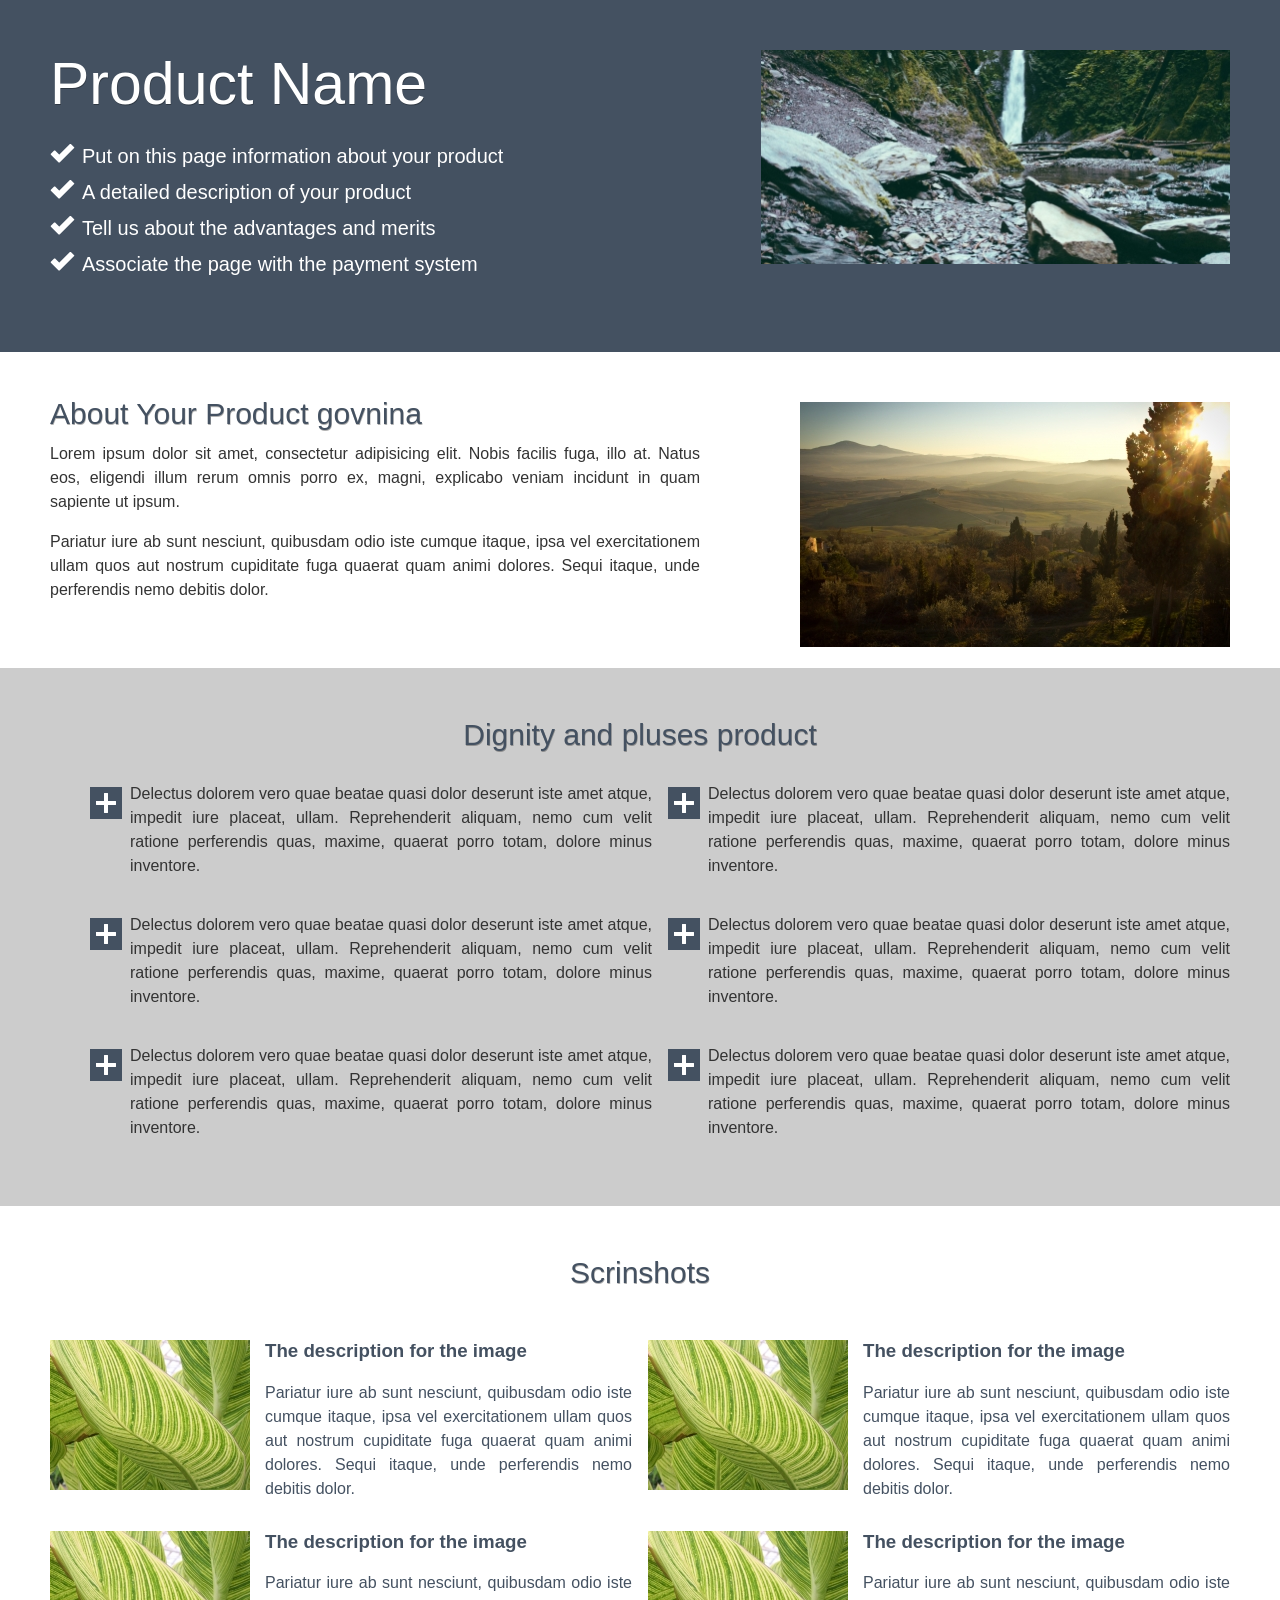
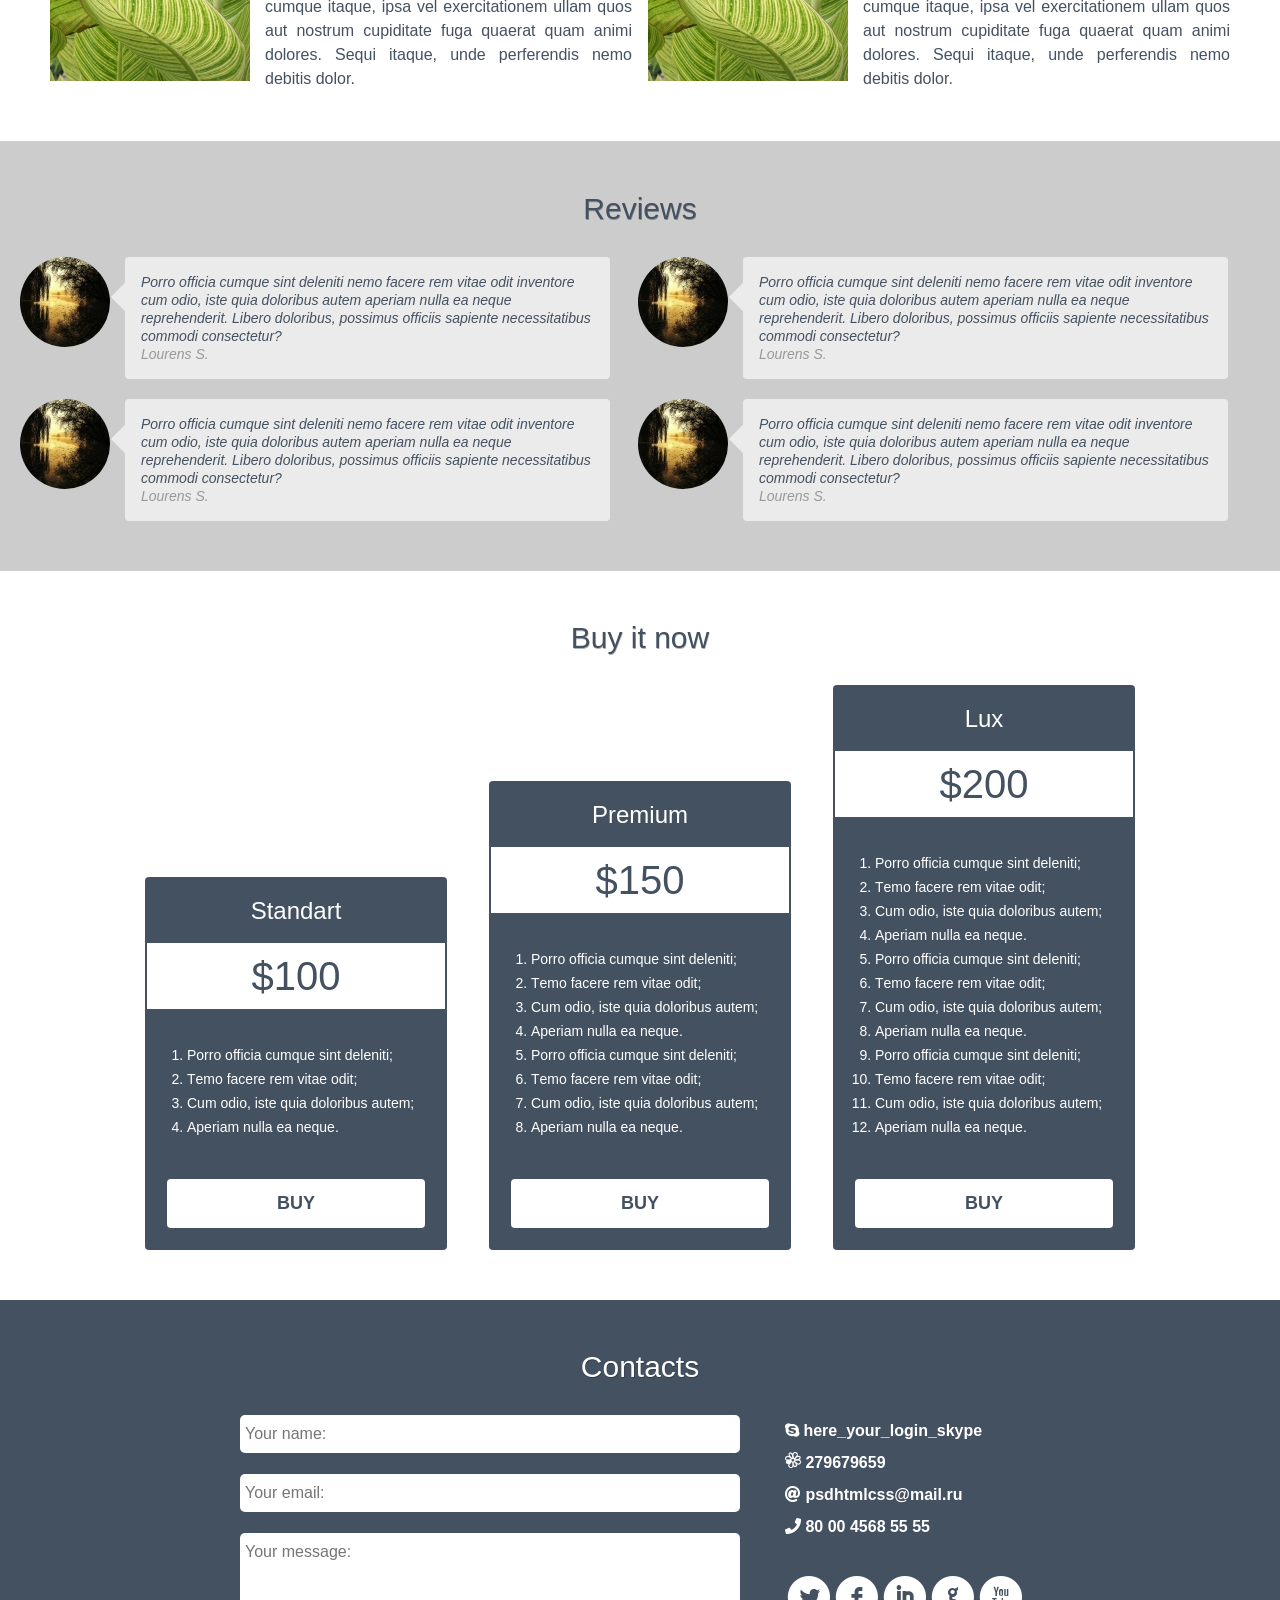
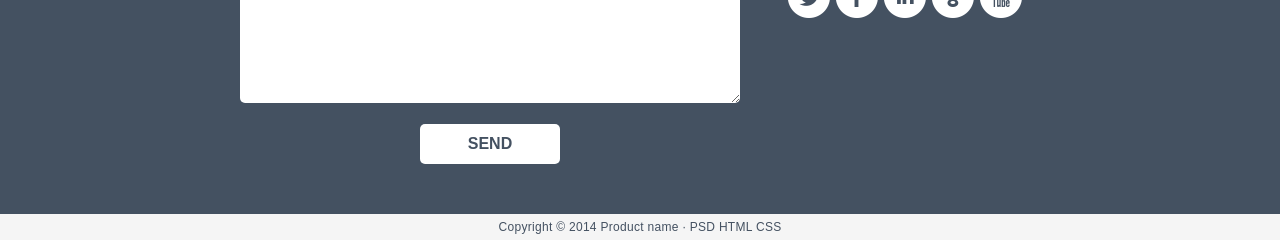
==== lesson1/index1.html @ cebd4773 "govnina2" ====
<!DOCTYPE html>
<html lang="en">
<head>
    <meta charset="UTF-8">
    <meta name="viewport" content="width=device-width, initial-scale=1.0">
    <meta http-equiv="X-UA-Compatible" content="ie=edge">
    <link rel="stylesheet" href="https://use.fontawesome.com/releases/v5.3.1/css/all.css" 
    integrity="sha384-mzrmE5qonljUremFsqc01SB46JvROS7bZs3IO2EmfFsd15uHvIt+Y8vEf7N7fWAU" crossorigin="anonymous">
    <link rel="stylesheet" href="styles/style.css">
    <title>Document</title>
</head>
<body>
    <div class="container">
        <header>
            <img class="headerImg" src="images/nature.jpg" alt="nature">
            <h1 class="productName">Product Name</h1>
            <ul class="checkList">
                <li>Put on this page information about your product</li>
                <li>A detailed description of your product</li>
                <li>Tell us about the advantages and merits</li>
                <li>Associate the page with the payment system</li>
            </ul>
        </header>
        <main>
            <section class="about">
                <img class="aboutImg" src="images/nature2.jpg" alt="nature2">
                <h2 class="aboutHeader">About Your Product govnina</h2>
                <p>
                    Lorem ipsum dolor sit amet, consectetur adipisicing elit. Nobis facilis fuga, 
                    illo at. Natus eos, eligendi illum rerum omnis porro ex, magni, explicabo veniam 
                    incidunt in quam sapiente ut ipsum.
                </p>
                <p>
                    Pariatur iure ab sunt nesciunt, quibusdam odio iste cumque itaque, ipsa vel 
                    exercitationem ullam quos aut nostrum cupiditate fuga quaerat quam animi dolores. 
                    Sequi itaque, unde perferendis nemo debitis dolor.
                <p>
            </section>
            <section class="pluses">
                <h2 class="plusesHeader">Dignity and pluses product</h2>
                <ul class="plusesList">
                    <li>
                        Delectus dolorem vero quae beatae quasi dolor deserunt iste amet atque, 
                        impedit iure placeat, ullam. Reprehenderit aliquam, nemo cum velit ratione 
                        perferendis quas, maxime, quaerat porro totam, dolore minus inventore.
                    </li>
                    <li>
                        Delectus dolorem vero quae beatae quasi dolor deserunt iste amet atque, 
                        impedit iure placeat, ullam. Reprehenderit aliquam, nemo cum velit ratione 
                        perferendis quas, maxime, quaerat porro totam, dolore minus inventore.
                    </li>
                    <li>
                        Delectus dolorem vero quae beatae quasi dolor deserunt iste amet atque, 
                        impedit iure placeat, ullam. Reprehenderit aliquam, nemo cum velit ratione 
                        perferendis quas, maxime, quaerat porro totam, dolore minus inventore.
                    </li>
                    <li>
                        Delectus dolorem vero quae beatae quasi dolor deserunt iste amet atque, 
                        impedit iure placeat, ullam. Reprehenderit aliquam, nemo cum velit ratione 
                        perferendis quas, maxime, quaerat porro totam, dolore minus inventore.
                    </li>
                    <li>
                        Delectus dolorem vero quae beatae quasi dolor deserunt iste amet atque, 
                        impedit iure placeat, ullam. Reprehenderit aliquam, nemo cum velit ratione 
                        perferendis quas, maxime, quaerat porro totam, dolore minus inventore.
                    </li>
                    <li>
                        Delectus dolorem vero quae beatae quasi dolor deserunt iste amet atque, 
                        impedit iure placeat, ullam. Reprehenderit aliquam, nemo cum velit ratione 
                        perferendis quas, maxime, quaerat porro totam, dolore minus inventore.
                    </li>
                </ul>
            </section>
            <section class="scrinshots">
                <h2 class="scrinshotsHeader">Scrinshots</h2>
                <article class="scrinshotUnit">
                    <img class="scrinshotImg" src="images/screenshot.jpg" alt="leaf">
                    <h3 class="scrinshotHeader">The description for the image</h3>
                    <div class="scrinshotText">
                        Pariatur iure ab sunt nesciunt, quibusdam odio iste 
                        cumque itaque, ipsa vel exercitationem ullam quos aut nostrum cupiditate 
                        fuga quaerat quam animi dolores. Sequi itaque, unde perferendis nemo debitis 
                        dolor.
                    </div>
                </article>
                <article class="scrinshotUnit">
                    <img class="scrinshotImg" src="images/screenshot.jpg" alt="leaf">
                    <h3 class="scrinshotHeader">The description for the image</h3>
                    <div class="scrinshotText">
                        Pariatur iure ab sunt nesciunt, quibusdam odio iste 
                        cumque itaque, ipsa vel exercitationem ullam quos aut nostrum cupiditate 
                        fuga quaerat quam animi dolores. Sequi itaque, unde perferendis nemo debitis 
                        dolor.
                    </div>
                </article>
                <article class="scrinshotUnit">
                    <img class="scrinshotImg" src="images/screenshot.jpg" alt="leaf">
                    <h3 class="scrinshotHeader">The description for the image</h3>
                    <div class="scrinshotText">
                        Pariatur iure ab sunt nesciunt, quibusdam odio iste 
                        cumque itaque, ipsa vel exercitationem ullam quos aut nostrum cupiditate 
                        fuga quaerat quam animi dolores. Sequi itaque, unde perferendis nemo debitis 
                        dolor.
                    </div>
                </article>
                <article class="scrinshotUnit">
                    <img class="scrinshotImg" src="images/screenshot.jpg" alt="leaf">
                    <h3 class="scrinshotHeader">The description for the image</h3>
                    <div class="scrinshotText">
                        Pariatur iure ab sunt nesciunt, quibusdam odio iste 
                        cumque itaque, ipsa vel exercitationem ullam quos aut nostrum cupiditate 
                        fuga quaerat quam animi dolores. Sequi itaque, unde perferendis nemo debitis 
                        dolor.
                    </div>
                </article>
            </section>
            <section class="reviews">
                <h2 class="reviewsHeader">Reviews</h2>
                <div class="reviewUnit">
                    <img class="roundImg" src="images/reviewimage.jpg" alt="sunrise">
                    <div class="reviewBubble">
                        <div class="reviewText">
                            Porro officia cumque sint deleniti nemo facere rem vitae odit 
                            inventore cum odio, iste quia doloribus autem aperiam nulla ea 
                            neque reprehenderit. Libero doloribus, possimus officiis sapiente 
                            necessitatibus commodi consectetur?
                            <div class="reviewAuthor">
                                Lourens S.
                            </div>
                        </div>
                    </div>
                </div>
                <div class="reviewUnit">
                    <img class="roundImg" src="images/reviewimage.jpg" alt="sunrise">
                    <div class="reviewBubble">
                        <div class="reviewText">
                            Porro officia cumque sint deleniti nemo facere rem vitae odit 
                            inventore cum odio, iste quia doloribus autem aperiam nulla ea 
                            neque reprehenderit. Libero doloribus, possimus officiis sapiente 
                            necessitatibus commodi consectetur?
                            <div class="reviewAuthor">
                                Lourens S.
                            </div>
                        </div>
                    </div>
                </div>
                <div class="reviewUnit">
                    <img class="roundImg" src="images/reviewimage.jpg" alt="sunrise">
                    <div class="reviewBubble">
                        <div class="reviewText">
                            Porro officia cumque sint deleniti nemo facere rem vitae odit 
                            inventore cum odio, iste quia doloribus autem aperiam nulla ea 
                            neque reprehenderit. Libero doloribus, possimus officiis sapiente 
                            necessitatibus commodi consectetur?
                            <div class="reviewAuthor">
                                Lourens S.
                            </div>
                        </div>
                    </div>
                </div>
                <div class="reviewUnit">
                    <img class="roundImg" src="images/reviewimage.jpg" alt="sunrise">
                    <div class="reviewBubble">
                        <div class="reviewText">
                            Porro officia cumque sint deleniti nemo facere rem vitae odit 
                            inventore cum odio, iste quia doloribus autem aperiam nulla ea 
                            neque reprehenderit. Libero doloribus, possimus officiis sapiente 
                            necessitatibus commodi consectetur?
                            <div class="reviewAuthor">
                                Lourens S.
                            </div>
                        </div>
                    </div>
                </div>
            </section>
            <section class="buy">
                <h2 class="buyHeader">Buy it now</h2>
                <div class="buyFlex">
                    <div class="buyTable">
                        <div class="buyTableHeader">
                            Standart
                        </div>
                        <div class="buyTablePrice">
                            &dollar;100
                        </div>
                        <ol class="buyList">
                            <li>Porro officia cumque sint deleniti;</li>
                            <li>Тemo facere rem vitae odit;</li>
                            <li>Cum odio, iste quia doloribus autem;</li>
                            <li>Aperiam nulla ea neque.</li>
                        </ol>
                        <a href="#" class="buyButton">Buy</a>
                    </div>
                    <div class="buyTable">
                        <div class="buyTableHeader">
                            Premium
                        </div>
                        <div class="buyTablePrice">
                            &dollar;150
                        </div>
                        <ol class="buyList">
                            <li>Porro officia cumque sint deleniti;</li>
                            <li>Тemo facere rem vitae odit;</li>
                            <li>Cum odio, iste quia doloribus autem;</li>
                            <li>Aperiam nulla ea neque.</li>
                            <li>Porro officia cumque sint deleniti;</li>
                            <li>Тemo facere rem vitae odit;</li>
                            <li>Cum odio, iste quia doloribus autem;</li>
                            <li>Aperiam nulla ea neque.</li>
                        </ol>
                        <a href="#" class="buyButton">Buy</a>
                    </div>
                    <div class="buyTable">
                        <div class="buyTableHeader">
                            Lux
                        </div>
                        <div class="buyTablePrice">
                            &dollar;200
                        </div>
                        <ol class="buyList">
                            <li>Porro officia cumque sint deleniti;</li>
                            <li>Тemo facere rem vitae odit;</li>
                            <li>Cum odio, iste quia doloribus autem;</li>
                            <li>Aperiam nulla ea neque.</li>
                            <li>Porro officia cumque sint deleniti;</li>
                            <li>Тemo facere rem vitae odit;</li>
                            <li>Cum odio, iste quia doloribus autem;</li>
                            <li>Aperiam nulla ea neque.</li>
                            <li>Porro officia cumque sint deleniti;</li>
                            <li>Тemo facere rem vitae odit;</li>
                            <li>Cum odio, iste quia doloribus autem;</li>
                            <li>Aperiam nulla ea neque.</li>
                        </ol>
                        <a href="#" class="buyButton">Buy</a>
                    </div>
                </div>
            </section>
        </main>
        <footer>
            <h2 class="footerHeader">Contacts</h2>
            <div class="formColumn">
                <form action="index.html" method="post">
                    <input type="text" name="name" placeholder="Your name:">
                    <input type="text" name="email" placeholder="Your email:">
                    <textarea name="message" placeholder="Your message:"></textarea>
                    <input type="submit" value="send">
                </form>
            </div>
            <div class="socialColumn">
                <i class="fab fa-skype"></i>&nbsp;here_your_login_skype<br>
                <img class="icqicon" src="images/icq_icon.png" width=16 height=16 alt="icq">&nbsp;279679659<br>
                <i class="fas fa-at"></i>&nbsp;psdhtmlcss@mail.ru<br>
                <i class="fas fa-phone"></i>&nbsp;80 00 4568 55 55<br>
                <div class="socialIcons">
                    lfigx
                </div>
            </div>
        </footer>
        <div class="copyright">
            Copyright &copy; 2014 Product name &middot; PSD HTML CSS
        </div>
    </div>
</body>
</html>
---- lesson1/styles/style.css ----
@font-face {
    font-family: SocialIco;
    src: url("../fonts/Socialico.ttf");
}

body {
    margin: 0 auto;
    font-family: Arial, sans-serif;
    background: #ccc;
}

.container {
    width: 1280px;
    margin: 0 auto;
    color:#333333;
}

header, footer, main {
    display: block;
    margin: 0;
    padding: 50px;
}

header, footer {
    background-color: #445161;
    color: #ffffff;
    padding-bottom: 50px;
}

h1 {
    margin: 0;
    color: #ffffff;
    font-size: 59px;
    font-weight: normal;
    text-shadow: 0.5px 0.9px 0 rgba(0, 0, 0, 0.3);
}

.checkList {
    padding-top: 145px;
    font-size: 20px;
    list-style: inside url("../images/check_icon.png");
    line-height: 36px;
    padding: 0;
}

.headerImg {
    width: 469px;
    height: 214px;
    float: right;
}

main {
    padding: 0;
}

h2 {
    margin: 0;
    color: #445161;
    font-size: 30px;
    font-weight: normal;
    text-shadow: 0.5px 0.9px 0 rgba(0, 0, 0, 0.3);
}

.aboutImg {
    padding-left: 100px;
    width: 430px;
    height: 245px;
    float: right;
}

.about {
    padding: 50px;
    font-size: 16px;
    line-height: 24px;
    letter-spacing: normal;
    text-align: justify;
    background-color: #ffffff;
}

.plusesHeader {
    text-align: center;
    margin-bottom: 30px;
    padding: 0;
}

.pluses {
    padding: 50px;
}

.plusesList::after {
    clear: both;
    display: block;
    content: '';
}

.plusesList li:nth-child(-n+2) {
    margin-top: 0;
}

.plusesList li:nth-child(odd) {
    margin-right: 8px;
}

.plusesList li:nth-child(even) {
    margin-left: 8px;
}

.plusesList li {
    list-style: none;
    width: calc(50% - 8px);
    float: left;
    background: url(../images/plus_icon.gif) no-repeat left 5px;
    padding-left: 40px;
    box-sizing: border-box;
    text-align: justify;
    font-size: 16px;
    line-height: 24px;
    margin-top: 35px;
}

.scrinshotUnit:nth-of-type(n+3) {
    margin-top: 30px;
}

.scrinshotUnit:nth-of-type(odd) {
    margin-right: 8px;
}

.scrinshotUnit:nth-of-type(even) {
    margin-left: 8px;
}

.scrinshotUnit {
    color: #445161;
    width: calc(50% - 8px);
    float: left;
}

.scrinshotImg {
    float: left;
    margin-right: 15px;
}

.scrinshots {
    padding: 50px;
    background-color: #ffffff;
}

.scrinshotText {
    font-size: 16px;
    line-height: 24px;
    text-align: justify;
}

.scrinshotsHeader {
    margin: 0 0 50px 0;
    text-align: center;
}

.scrinshotHeader {
    margin-top: 0;
}

.scrinshots::after {
    clear: both;
    display: block;
    content: '';
}

.reviews {
    padding: 50px 0 50px 0;
}

.reviewsHeader {
    color: #445161;
    font-size: 30px;
    font-weight: 400;
    line-height: 36px;
    margin: 0 0 30px;
    text-align: center;
}

.roundImg {
    margin-left: 20px;
    border-radius: 50%;
    float: left;
}

.reviewUnit:nth-of-type(odd) {
    margin-right: 8px;
}

.reviewUnit:nth-of-type(even) {
    margin-right: 50px;
}

.reviewUnit:nth-of-type(n+3) {
    margin-top: 20px;
}

.reviewUnit {
    width: calc(50% - 30px);
    float: left;
}

.reviewBubble {
    position: relative;
}

.reviewBubble::before {
    content: '';
    width: 20px;
    height: 20px;
    position: absolute;
    left: 115px;
    top: 30px;
    background: #ebebeb;
    transform: rotate(45deg);
}

.reviewText {
    color: #445161;
    font-size: 14px;
    font-style: italic;
    line-height: 18px;
    float: right;
    width: 485px;
    background: #ebebeb;
    padding: 16px;
    box-sizing: border-box;
    border-radius: 4px;
    word-wrap: break-word;
}

.reviewAuthor {
    color: #989898;
    font-size: 14px;
    line-height: 18px;
    font-style: italic;

}

.reviews::after {
    clear: both;
    display: block;
    content: '';
}

.buy {
    padding: 50px;
    width: 1180px;
    background-color: #ffffff;
}

.buyHeader {
    text-align: center;
    padding-bottom: 30px;
}

.buyFlex {
    width: 990px;
    margin: 0 auto;
    display: flex;
    align-items: flex-end;
    justify-content: space-between;
}

.buyTable {
    width: 298px;
    background: #445161;
    border-radius: 4px;
    border: 2px solid #445161;
}

.buyTableHeader {
    font-size: 24px;
    line-height: 30px;
    text-align: center;
    margin: 0;
    padding: 17px;
    box-sizing: border-box;
    color: #ffffff;
    font-weight: 400;
}

.buyTablePrice {
    background: #ffffff;
    font-size: 40px;
    line-height: 30px;
    text-align: center;
    padding: 18px;
    color: #445161;
}

.buyList {
    font-size: 14px;
    line-height: 24px;
    color: #ffffff;
    padding: 20px 20px 20px 40px;
}

.buyButton {
    font-size: 18px;
    font-weight: 700;
    text-align: center;
    text-transform: uppercase;
    color: #445161;
    border-radius: 4px;
    background: #ffffff;
    display: block;
    text-decoration: none;
    padding: 14px;
    margin: 20px;
}

.buy::after {
    clear: both;
    display: block;
    content: '';
}

footer {
    padding: 50px;
}

.footerHeader {
    color: #ffffff;
    text-align: center;
    margin-bottom: 31px;
    padding: 0;
}

.formColumn {
    margin-left: 190px;
    width: 500px;
    float: left;
}

.formColumn form input[type="text"], .formColumn form textarea {
    width: 500px;
    display: block;
    border-radius: 5px;
    border: none;
    margin-bottom: 21px;
    padding: 7px 5px;
    box-sizing: border-box;
    color: #445161;
    font-size: 16px;
    line-height: 24px;
    outline: none;
}

.formColumn form input[type="submit"] {
    width: 140px;
    height: 40px;
    margin: 0 auto;
    border-radius: 5px;
    background-color: #ffffff;
    text-align: center;
    color: #445161;
    font-size: 16px;
    font-weight: 700;
    line-height: 24px;
    border: none;
    display: block;
    cursor: pointer;
    outline: none;
    text-transform: uppercase;
}

.formColumn form textarea {
    font-family: inherit;
    min-height: 170px;
}

.socialColumn {
    margin-left: 45px;
    width: 240px;
    float: left;
    margin-bottom: 15px;
    font-size: 16px;
    font-weight: 700;
    line-height: 32px;
}

.socialIcons {
    padding-top: 32px;
    font-family: SocialIco, sans-serif;
    color: #ffffff;
    font-size: 60px;
    line-height: 44px;
    font-weight: 100;
}

footer::after {
    clear: both;
    display: block;
    content: '';
}

.copyright {
    text-align: center;
    color: #445161;
    font-size: 12px;
    letter-spacing: 0.3px;
    line-height: 26px;
    background: #f5f5f5;
}
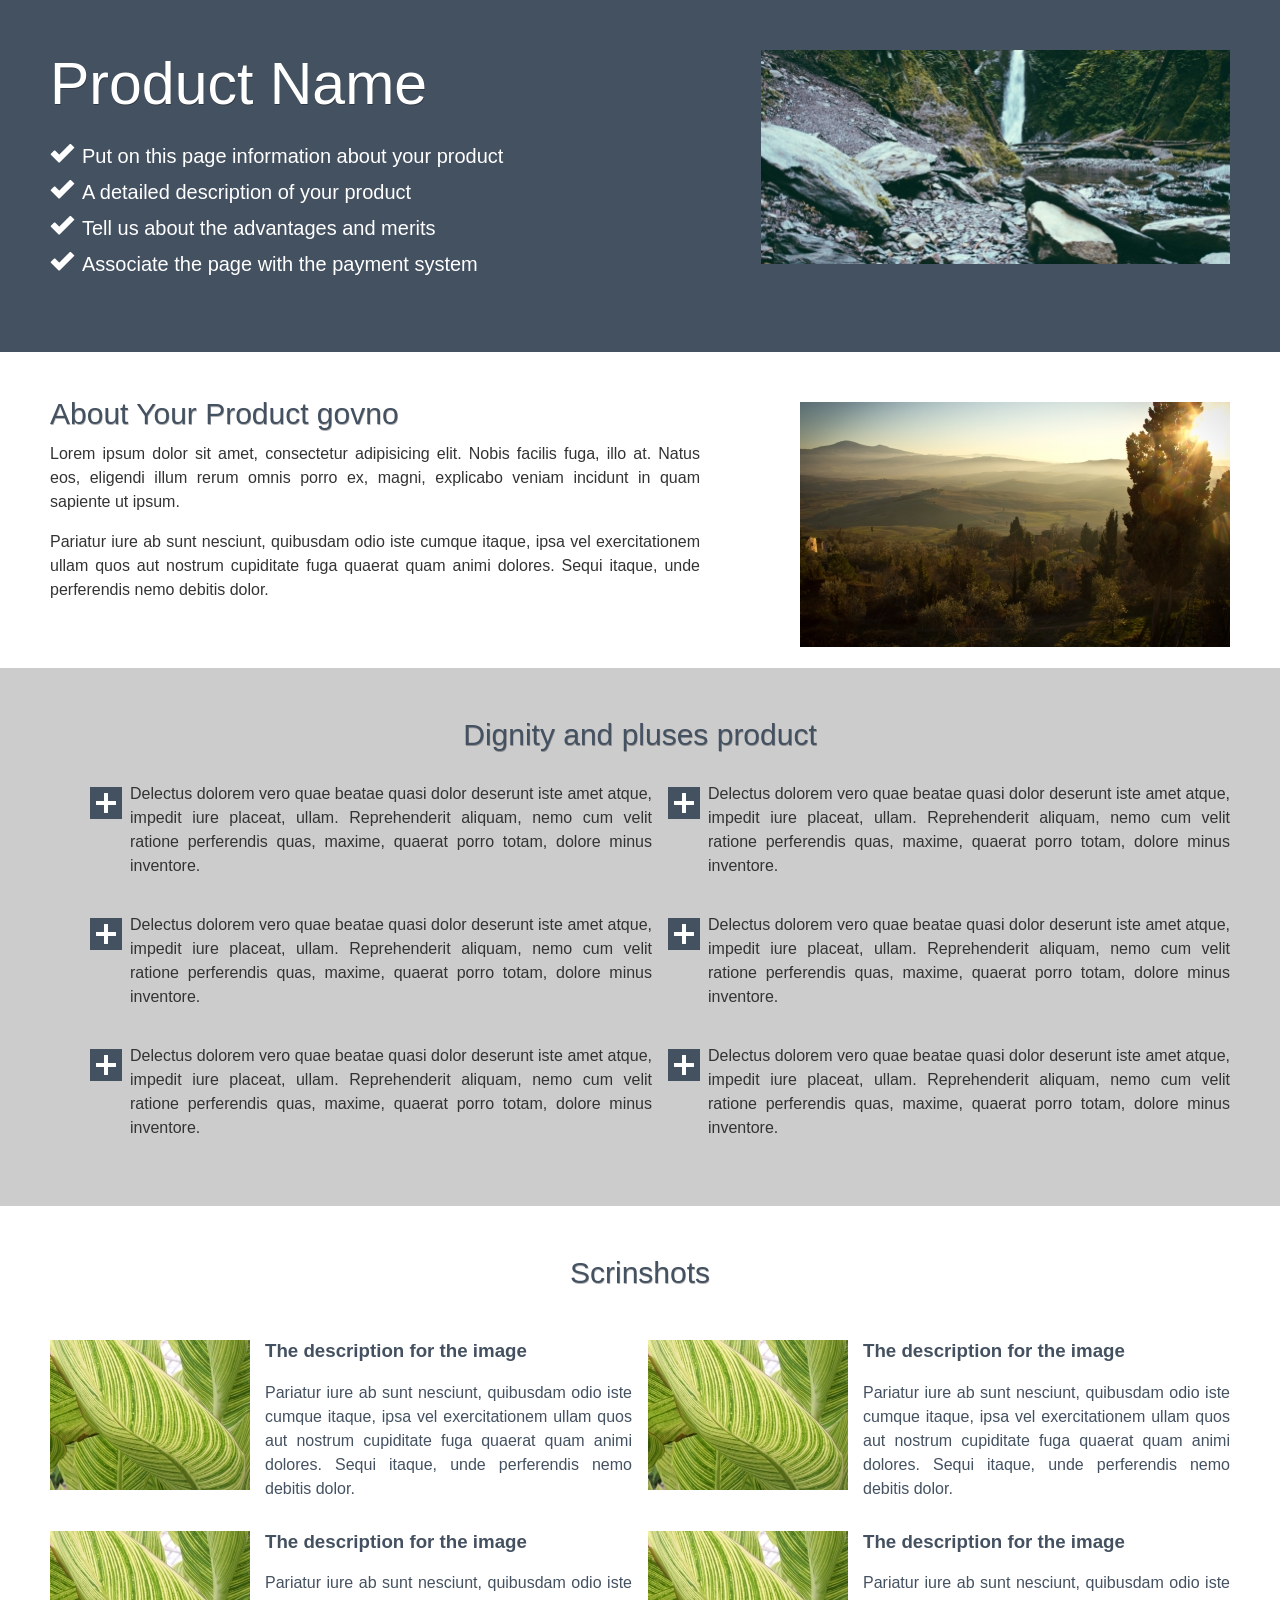
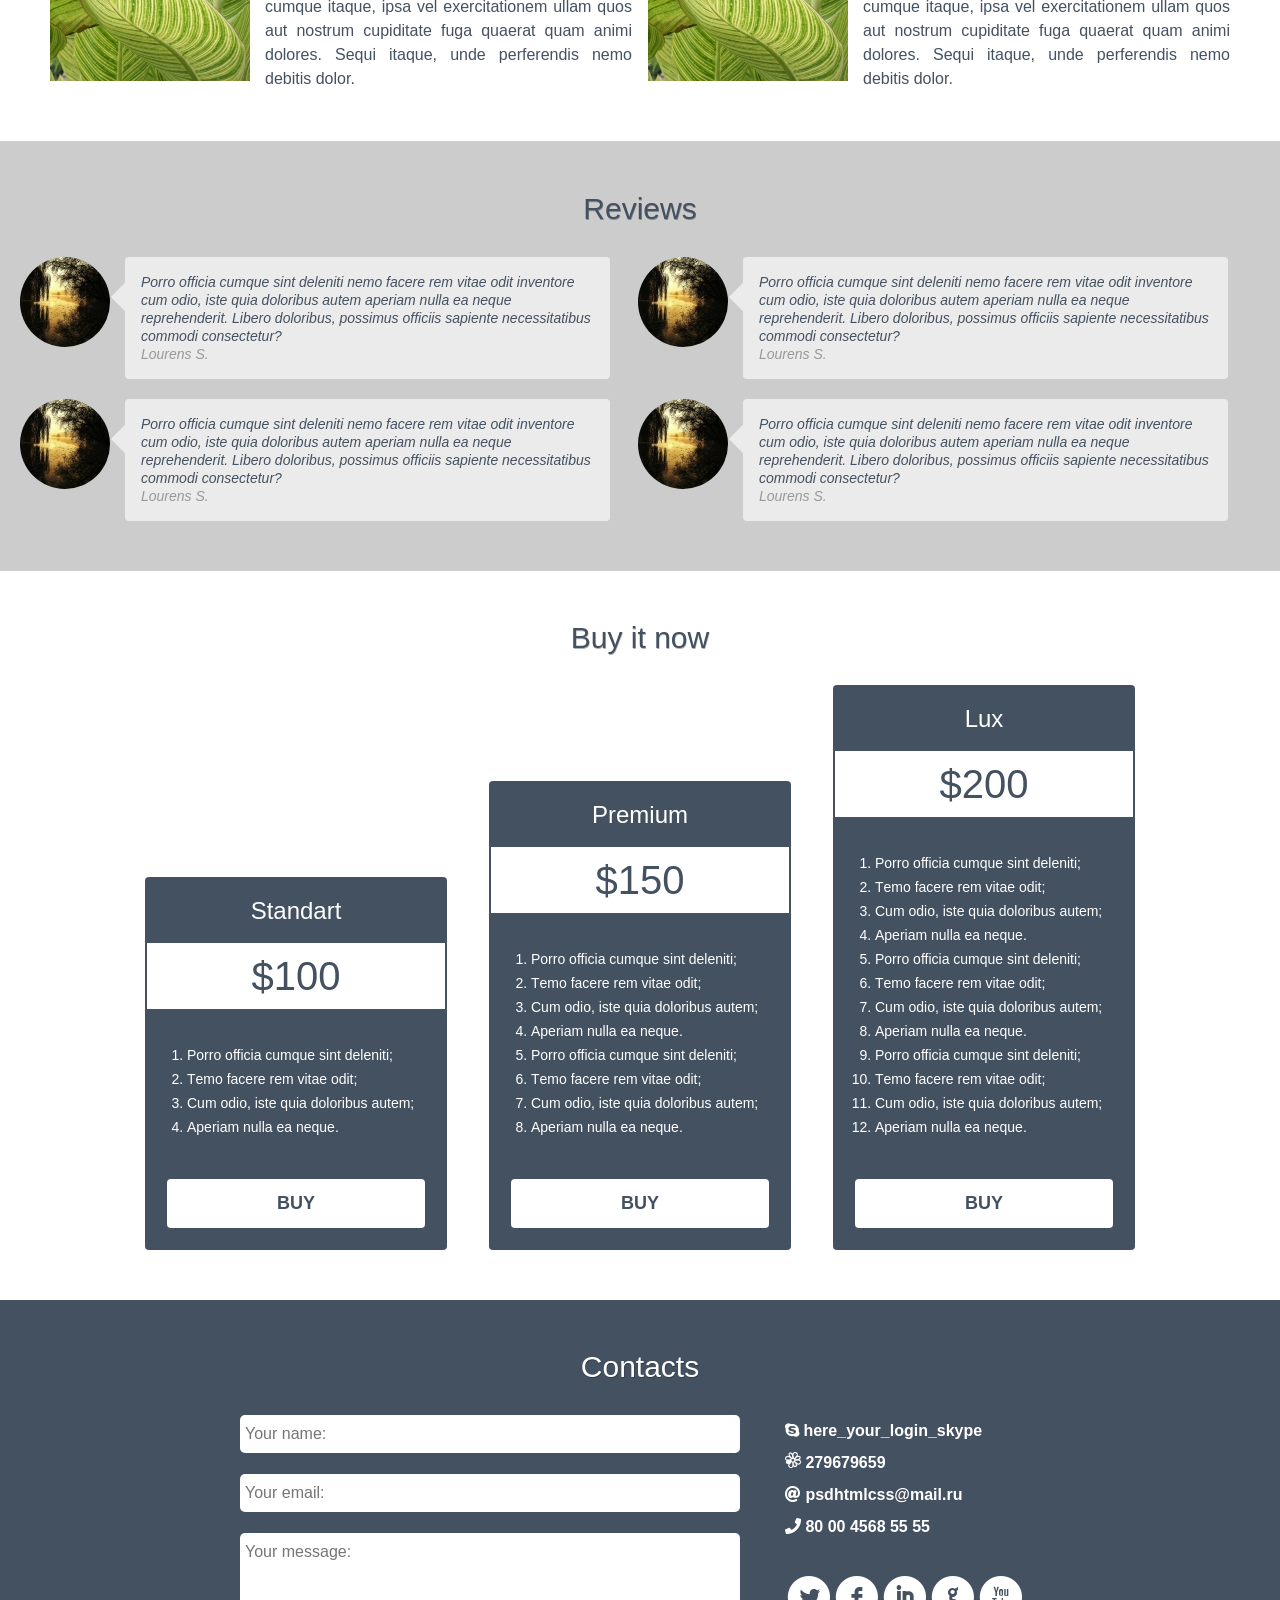
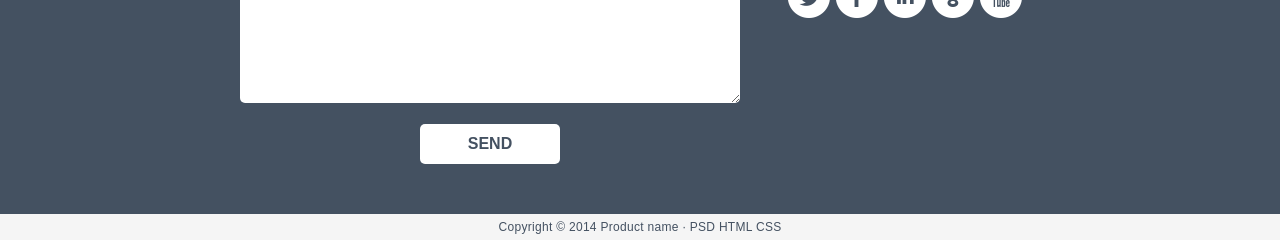
==== commit bccd9e42: "add index1 and govnina" ====
--- a/lesson1/index1.html
+++ b/lesson1/index1.html
@@ -24,7 +24,7 @@
         <main>
             <section class="about">
                 <img class="aboutImg" src="images/nature2.jpg" alt="nature2">
-                <h2 class="aboutHeader">About Your Product govnina</h2>
+                <h2 class="aboutHeader">About Your Product govno</h2>
                 <p>
                     Lorem ipsum dolor sit amet, consectetur adipisicing elit. Nobis facilis fuga, 
                     illo at. Natus eos, eligendi illum rerum omnis porro ex, magni, explicabo veniam 
